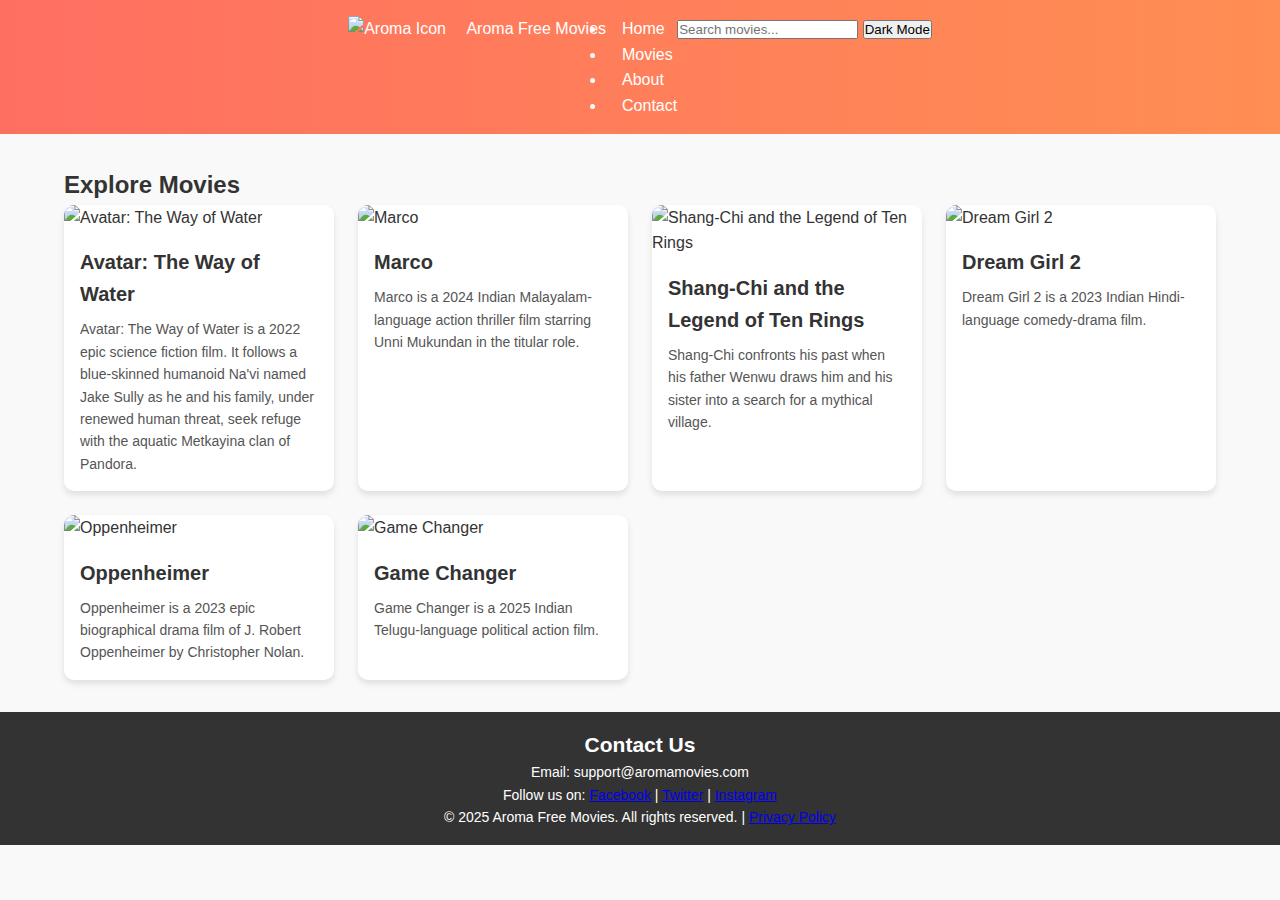
==== index.html @ 0d891cda "Update index.html" ====
<!DOCTYPE html>
<html lang="en">

<head>
  <meta charset="UTF-8">
  <meta name="viewport" content="width=device-width, initial-scale=1.0">
  <meta name="description" content="Aroma Free Movies - Stream and enjoy your favorite movies for free.">
  <meta name="keywords" content="movies, free movies, streaming, online movies">
  <meta name="author" content="Aroma Movies">
  <title>Aroma Free Movies</title>
  <link href="https://fonts.googleapis.com/css2?family=Roboto:wght@400;500;700&display=swap" rel="stylesheet">
  <link rel="stylesheet" href="styles.css">
  <link rel="icon" href="https://raw.githubusercontent.com/bmentoy/Aroma-Free-Movies/refs/heads/main/Aroma-icon.webp" type="image/webp">
</head>

<body>
  <header>
    <nav class="navbar">
      <div class="logo-container">
        <img src="https://raw.githubusercontent.com/bmentoy/Aroma-Free-Movies/refs/heads/main/Aroma-icon.webp" alt="Aroma Icon" class="site-icon">
        <a href="bmentoy.github.io/Aroma-Free-Movies" class="logo" onclick="refreshPage()">Aroma Free Movies</a>
      </div>
      <ul class="menu">
        <li><a href="#home" class="nav-link">Home</a></li>
        <li><a href="#movies" class="nav-link">Movies</a></li>
        <li><a href="#about" class="nav-link">About</a></li>
        <li><a href="#contact" class="nav-link">Contact</a></li>
      </ul>
      <div class="right-actions">
        <input type="text" id="search" placeholder="Search movies..." oninput="searchMovie()">
        <button id="dark-mode-toggle" onclick="toggleDarkMode()">Dark Mode</button>
      </div>
    </nav>
  </header>

  <main>
    <section id="movies" class="movies-section">
      <h2>Explore Movies</h2>
      <div id="movie-list" class="movie-list"></div>
    </section>
  </main>

  <footer>
    <section id="contact" class="contact-section">
        <h2>Contact Us</h2>
        <p>Email: support@aromamovies.com</p>
        <p>Follow us on:
          <a href="#">Facebook</a> |
          <a href="#">Twitter</a> |
          <a href="#">Instagram</a>
        </p>
      </section>
    <p>&copy; 2025 Aroma Free Movies. All rights reserved. | <a href="#">Privacy Policy</a></p>
  </footer>

  <script src="script.js"></script>
</body>

</html>
---- styles.css ----
/* General Reset */
* {
  margin: 0;
  padding: 0;
  box-sizing: border-box;
}

html {
  font-size: 16px;
}

body {
  font-family: Arial, sans-serif;
  line-height: 1.6;
  color: #333;
  background-color: #f9f9f9;
  overflow-x: hidden;
}

header {
  background: linear-gradient(90deg, #ff6f61, #ff8e53);
  padding: 1rem 5%;
  color: white;
  display: flex;
  flex-direction: column;
  align-items: center;
  gap: 1rem;
}

.header-container {
  display: flex;
  justify-content: space-between;
  align-items: center;
  width: 100%;
  max-width: 1200px;
}

.menu-toggle {
  font-size: 1.5rem;
  background: none;
  border: none;
  color: white;
  cursor: pointer;
}

nav {
  display: none;
}

nav a {
  text-decoration: none;
  color: white;
  margin-left: 1rem;
}

.search-container {
  width: 100%;
  max-width: 600px;
}

.search-container input {
  width: 100%;
  padding: 0.75rem;
  font-size: 1rem;
  border: none;
  border-radius: 5px;
}

.movies-section {
  padding: 2rem 5%;
}

.movie-list {
  display: grid;
  grid-template-columns: repeat(auto-fit, minmax(15rem, 1fr));
  gap: 1.5rem;
}

.movie-card {
  background: white;
  border-radius: 10px;
  box-shadow: 0 4px 6px rgba(0, 0, 0, 0.1);
  overflow: hidden;
  transition: transform 0.3s ease, box-shadow 0.3s ease;
  cursor: pointer;
}

.movie-card img {
  width: 100%;
  display: block;
}

.movie-details {
  padding: 1rem;
}

.movie-details h3 {
  margin-bottom: 0.5rem;
  font-size: 1.25rem;
}

.movie-details p {
  font-size: 0.875rem;
  color: #555;
}

.movie-card:hover {
  transform: scale(1.05);
  box-shadow: 0 8px 12px rgba(0, 0, 0, 0.2);
}

.about-section {
  padding: 2rem 5%;
  background: #ff6f61;
  color: white;
  text-align: center;
}

footer {
  text-align: center;
  padding: 1rem 0;
  background: #333;
  color: white;
  font-size: 0.875rem;
}

@media (min-width: 768px) {
  nav {
    display: flex;
  }

  .menu-toggle {
    display: none;
  }
}
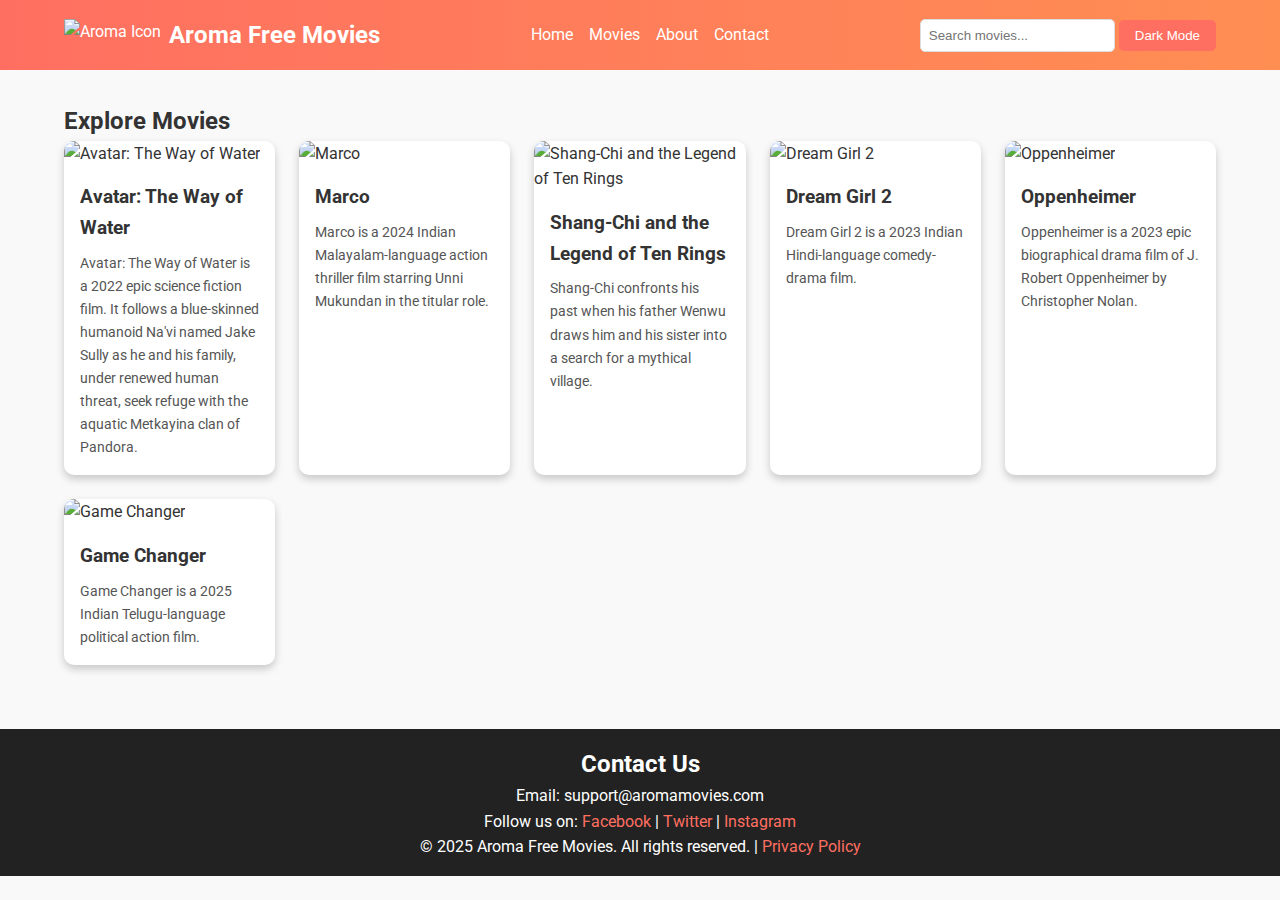
==== commit 91e95c00: "Update index.html" ====
--- a/index.html
+++ b/index.html
@@ -18,7 +18,7 @@
     <nav class="navbar">
       <div class="logo-container">
         <img src="https://raw.githubusercontent.com/bmentoy/Aroma-Free-Movies/refs/heads/main/Aroma-icon.webp" alt="Aroma Icon" class="site-icon">
-        <a href="bmentoy.github.io/Aroma-Free-Movies" class="logo" onclick="refreshPage()">Aroma Free Movies</a>
+        <a href="#home" class="logo" onclick="refreshPage()">Aroma Free Movies</a>
       </div>
       <ul class="menu">
         <li><a href="#home" class="nav-link">Home</a></li>
--- a/styles.css
+++ b/styles.css
@@ -1,135 +1,143 @@
 /* General Reset */
 * {
-  margin: 0;
-  padding: 0;
-  box-sizing: border-box;
-}
-
-html {
-  font-size: 16px;
-}
-
-body {
-  font-family: Arial, sans-serif;
-  line-height: 1.6;
-  color: #333;
-  background-color: #f9f9f9;
-  overflow-x: hidden;
-}
-
-header {
-  background: linear-gradient(90deg, #ff6f61, #ff8e53);
-  padding: 1rem 5%;
-  color: white;
-  display: flex;
-  flex-direction: column;
-  align-items: center;
-  gap: 1rem;
-}
-
-.header-container {
-  display: flex;
-  justify-content: space-between;
-  align-items: center;
-  width: 100%;
-  max-width: 1200px;
-}
-
-.menu-toggle {
-  font-size: 1.5rem;
-  background: none;
-  border: none;
-  color: white;
-  cursor: pointer;
-}
-
-nav {
-  display: none;
-}
-
-nav a {
-  text-decoration: none;
-  color: white;
-  margin-left: 1rem;
-}
-
-.search-container {
-  width: 100%;
-  max-width: 600px;
-}
-
-.search-container input {
-  width: 100%;
-  padding: 0.75rem;
-  font-size: 1rem;
-  border: none;
-  border-radius: 5px;
-}
-
-.movies-section {
-  padding: 2rem 5%;
-}
-
-.movie-list {
-  display: grid;
-  grid-template-columns: repeat(auto-fit, minmax(15rem, 1fr));
-  gap: 1.5rem;
-}
-
-.movie-card {
-  background: white;
-  border-radius: 10px;
-  box-shadow: 0 4px 6px rgba(0, 0, 0, 0.1);
-  overflow: hidden;
-  transition: transform 0.3s ease, box-shadow 0.3s ease;
-  cursor: pointer;
-}
-
-.movie-card img {
-  width: 100%;
-  display: block;
-}
-
-.movie-details {
-  padding: 1rem;
-}
-
-.movie-details h3 {
-  margin-bottom: 0.5rem;
-  font-size: 1.25rem;
-}
-
-.movie-details p {
-  font-size: 0.875rem;
-  color: #555;
-}
-
-.movie-card:hover {
-  transform: scale(1.05);
-  box-shadow: 0 8px 12px rgba(0, 0, 0, 0.2);
-}
-
-.about-section {
-  padding: 2rem 5%;
-  background: #ff6f61;
-  color: white;
-  text-align: center;
-}
-
-footer {
-  text-align: center;
-  padding: 1rem 0;
-  background: #333;
-  color: white;
-  font-size: 0.875rem;
-}
-
-@media (min-width: 768px) {
-  nav {
+    margin: 0;
+    padding: 0;
+    box-sizing: border-box;
+  }
+  
+  body {
+    font-family: 'Roboto', sans-serif;
+    line-height: 1.6;
+    background-color: #f9f9f9;
+    color: #333;
+    transition: background-color 0.3s, color 0.3s;
+  }
+  
+  body.dark {
+    background-color: #121212;
+    color: #e0e0e0;
+  }
+  
+  /* Header */
+  header {
+    background: linear-gradient(90deg, #ff6f61, #ff8e53);
+    color: white;
+    padding: 1rem 5%;
+  }
+  
+  .navbar {
     display: flex;
+    justify-content: space-between;
+    align-items: center;
   }
-
-  .menu-toggle {
-    display: none;
+  
+  .logo-container {
+    display: flex;
+    align-items: center;
   }
-}
+  
+  .site-icon {
+    height: 2rem;
+    margin-right: 0.5rem;
+  }
+  
+  .logo {
+    font-size: 1.5rem;
+    font-weight: bold;
+    text-decoration: none;
+    color: white;
+  }
+  
+  .menu {
+    display: flex;
+    list-style: none;
+    gap: 1rem;
+  }
+  
+  .menu a {
+    text-decoration: none;
+    color: white;
+  }
+  
+  #search {
+    padding: 0.5rem;
+    border: 1px solid #ddd;
+    border-radius: 5px;
+  }
+  
+  #dark-mode-toggle {
+    padding: 0.5rem 1rem;
+    background: #ff6f61;
+    border: none;
+    color: white;
+    border-radius: 5px;
+    cursor: pointer;
+  }
+  
+  /* Movies Section */
+  .movies-section {
+    padding: 2rem 5%;
+  }
+  
+  .movie-list {
+    display: grid;
+    grid-template-columns: repeat(auto-fit, minmax(200px, 1fr));
+    gap: 1.5rem;
+  }
+  
+  .movie-card {
+    background: white;
+    border-radius: 10px;
+    overflow: hidden;
+    transition: transform 0.3s, box-shadow 0.3s;
+    box-shadow: 0 4px 8px rgba(0, 0, 0, 0.2);
+    cursor: pointer;
+  }
+  
+  .movie-card img {
+    width: 100%;
+    height: 300px;
+    object-fit: cover;
+  }
+  
+  .movie-card .movie-details {
+    padding: 1rem;
+  }
+  
+  .movie-card h3 {
+    font-size: 1.2rem;
+    margin-bottom: 0.5rem;
+  }
+  
+  .movie-card p {
+    font-size: 0.9rem;
+    color: #555;
+  }
+  
+  .movie-card:hover {
+    transform: scale(1.05);
+    box-shadow: 0 6px 12px rgba(0, 0, 0, 0.3);
+  }
+  
+  body.dark .movie-card {
+    background: #333;
+  }
+  
+  body.dark .movie-card p {
+    color: #ccc;
+  }
+  
+  /* Footer */
+  footer {
+    background: #222;
+    color: white;
+    text-align: center;
+    padding: 1rem 0;
+    margin-top: 2rem;
+  }
+  
+  footer a {
+    color: #ff6f61;
+    text-decoration: none;
+  }
+  
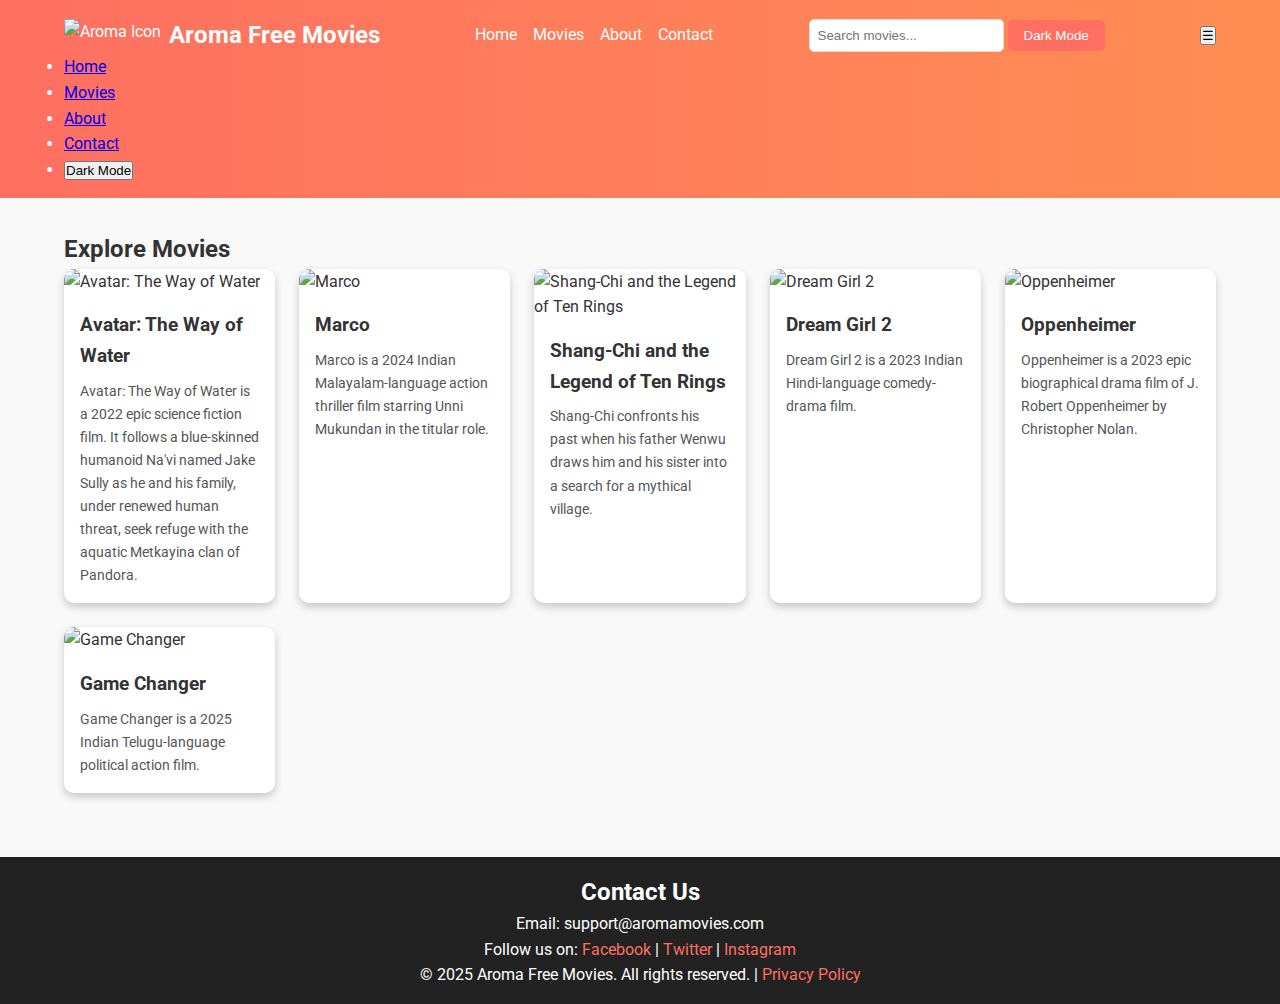
==== commit 7e3f443d: "Update index.html" ====
--- a/index.html
+++ b/index.html
@@ -18,7 +18,7 @@
     <nav class="navbar">
       <div class="logo-container">
         <img src="https://raw.githubusercontent.com/bmentoy/Aroma-Free-Movies/refs/heads/main/Aroma-icon.webp" alt="Aroma Icon" class="site-icon">
-        <a href="#home" class="logo" onclick="refreshPage()">Aroma Free Movies</a>
+        <a href="#" class="logo">Aroma Free Movies</a>
       </div>
       <ul class="menu">
         <li><a href="#home" class="nav-link">Home</a></li>
@@ -28,9 +28,19 @@
       </ul>
       <div class="right-actions">
         <input type="text" id="search" placeholder="Search movies..." oninput="searchMovie()">
-        <button id="dark-mode-toggle" onclick="toggleDarkMode()">Dark Mode</button>
+        <button id="dark-mode-toggle">Dark Mode</button>
       </div>
+      <button id="menu-toggle" class="menu-toggle">&#9776;</button>
     </nav>
+    <div id="mobile-menu" class="mobile-menu">
+      <ul class="mobile-menu-items">
+        <li><a href="#home">Home</a></li>
+        <li><a href="#movies">Movies</a></li>
+        <li><a href="#about">About</a></li>
+        <li><a href="#contact">Contact</a></li>
+        <li><button id="dark-mode-toggle-mobile">Dark Mode</button></li>
+      </ul>
+    </div>
   </header>
 
   <main>
@@ -42,14 +52,14 @@
 
   <footer>
     <section id="contact" class="contact-section">
-        <h2>Contact Us</h2>
-        <p>Email: support@aromamovies.com</p>
-        <p>Follow us on:
-          <a href="#">Facebook</a> |
-          <a href="#">Twitter</a> |
-          <a href="#">Instagram</a>
-        </p>
-      </section>
+      <h2>Contact Us</h2>
+      <p>Email: support@aromamovies.com</p>
+      <p>Follow us on:
+        <a href="#">Facebook</a> |
+        <a href="#">Twitter</a> |
+        <a href="#">Instagram</a>
+      </p>
+    </section>
     <p>&copy; 2025 Aroma Free Movies. All rights reserved. | <a href="#">Privacy Policy</a></p>
   </footer>
 
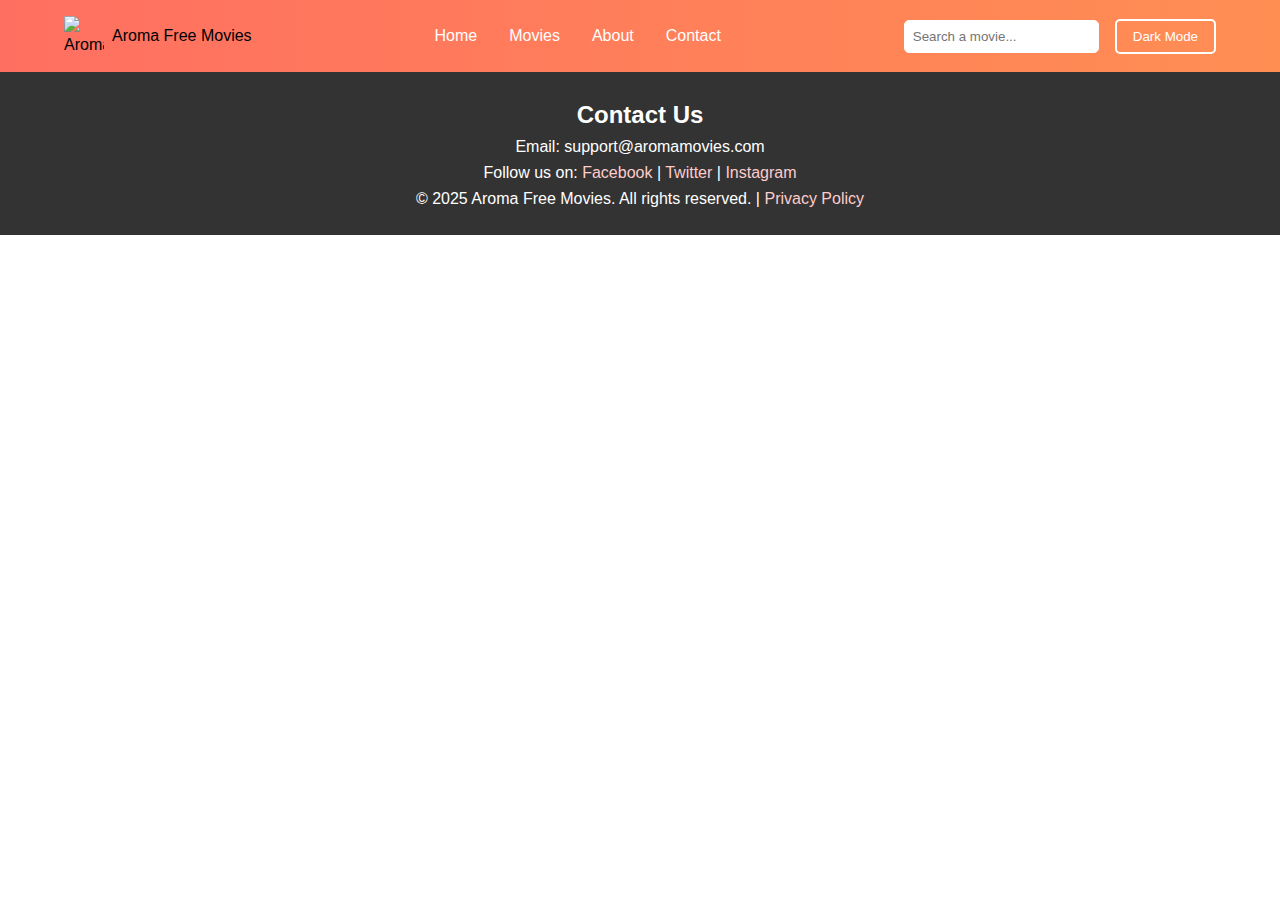
==== commit 37f5cf16: "Update index.html" ====
--- a/index.html
+++ b/index.html
@@ -1,6 +1,5 @@
 <!DOCTYPE html>
 <html lang="en">
-
 <head>
   <meta charset="UTF-8">
   <meta name="viewport" content="width=device-width, initial-scale=1.0">
@@ -8,62 +7,47 @@
   <meta name="keywords" content="movies, free movies, streaming, online movies">
   <meta name="author" content="Aroma Movies">
   <title>Aroma Free Movies</title>
-  <link href="https://fonts.googleapis.com/css2?family=Roboto:wght@400;500;700&display=swap" rel="stylesheet">
   <link rel="stylesheet" href="styles.css">
-  <link rel="icon" href="https://raw.githubusercontent.com/bmentoy/Aroma-Free-Movies/refs/heads/main/Aroma-icon.webp" type="image/webp">
 </head>
-
 <body>
-  <header>
-    <nav class="navbar">
-      <div class="logo-container">
-        <img src="https://raw.githubusercontent.com/bmentoy/Aroma-Free-Movies/refs/heads/main/Aroma-icon.webp" alt="Aroma Icon" class="site-icon">
-        <a href="#" class="logo">Aroma Free Movies</a>
-      </div>
-      <ul class="menu">
-        <li><a href="#home" class="nav-link">Home</a></li>
-        <li><a href="#movies" class="nav-link">Movies</a></li>
-        <li><a href="#about" class="nav-link">About</a></li>
-        <li><a href="#contact" class="nav-link">Contact</a></li>
-      </ul>
-      <div class="right-actions">
-        <input type="text" id="search" placeholder="Search movies..." oninput="searchMovie()">
-        <button id="dark-mode-toggle">Dark Mode</button>
-      </div>
-      <button id="menu-toggle" class="menu-toggle">&#9776;</button>
-    </nav>
-    <div id="mobile-menu" class="mobile-menu">
-      <ul class="mobile-menu-items">
-        <li><a href="#home">Home</a></li>
-        <li><a href="#movies">Movies</a></li>
-        <li><a href="#about">About</a></li>
-        <li><a href="#contact">Contact</a></li>
-        <li><button id="dark-mode-toggle-mobile">Dark Mode</button></li>
-      </ul>
-    </div>
-  </header>
-
+    <header>
+        <nav class="navbar">
+          <div class="logo-container">
+            <img src="https://raw.githubusercontent.com/bmentoy/Aroma-Free-Movies/refs/heads/main/Aroma-icon.webp" alt="Aroma Icon" class="site-icon">
+            <span class="logo">Aroma Free Movies</span>
+          </div>
+          <ul class="menu">
+            <li><a href="https://bmentoy.github.io/Aroma-Free-Movies/">Home</a></li>
+            <li><a href="#movies">Movies</a></li>
+            <li><a href="#about">About</a></li>
+            <li><a href="#contact">Contact</a></li>
+          </ul>
+          <div class="right-actions">
+            <input type="text" id="search" placeholder="Search a movie...">
+            <button id="dark-mode-toggle">Dark Mode</button>
+          </div>
+          <button id="menu-toggle" aria-label="Toggle menu">☰</button>
+        </nav>
+      </header>
+      
   <main>
-    <section id="movies" class="movies-section">
-      <h2>Explore Movies</h2>
-      <div id="movie-list" class="movie-list"></div>
+    <section id="movies">
+      <div id="movie-list"></div>
     </section>
   </main>
-
   <footer>
-    <section id="contact" class="contact-section">
+    <section id="contact">
       <h2>Contact Us</h2>
       <p>Email: support@aromamovies.com</p>
-      <p>Follow us on:
-        <a href="#">Facebook</a> |
-        <a href="#">Twitter</a> |
+      <p>
+        Follow us on: 
+        <a href="#">Facebook</a> | 
+        <a href="#">Twitter</a> | 
         <a href="#">Instagram</a>
       </p>
     </section>
     <p>&copy; 2025 Aroma Free Movies. All rights reserved. | <a href="#">Privacy Policy</a></p>
   </footer>
-
   <script src="script.js"></script>
 </body>
-
 </html>
--- a/styles.css
+++ b/styles.css
@@ -5,12 +5,17 @@
     box-sizing: border-box;
   }
   
+  /* Smooth Transition */
   body {
     font-family: 'Roboto', sans-serif;
     line-height: 1.6;
+    transition: background-color 0.5s ease, color 0.5s ease;
+  }
+  
+  /* Light & Dark Themes */
+  body.light {
     background-color: #f9f9f9;
     color: #333;
-    transition: background-color 0.3s, color 0.3s;
   }
   
   body.dark {
@@ -18,65 +23,128 @@
     color: #e0e0e0;
   }
   
-  /* Header */
-  header {
-    background: linear-gradient(90deg, #ff6f61, #ff8e53);
-    color: white;
-    padding: 1rem 5%;
-  }
-  
+  /* Navbar */
   .navbar {
     display: flex;
     justify-content: space-between;
     align-items: center;
-  }
-  
-  .logo-container {
+    padding: 1rem 5%;
+    background: linear-gradient(90deg, #ff6f61, #ff8e53);
+    position: sticky;
+    top: 0;
+    z-index: 1000;
+  }
+  
+  .navbar .logo-container {
     display: flex;
     align-items: center;
   }
   
-  .site-icon {
-    height: 2rem;
+  .logo-container .site-icon {
+    width: 40px;
+    height: 40px;
     margin-right: 0.5rem;
   }
   
-  .logo {
-    font-size: 1.5rem;
-    font-weight: bold;
-    text-decoration: none;
-    color: white;
-  }
-  
   .menu {
     display: flex;
     list-style: none;
-    gap: 1rem;
+    gap: 2rem;
   }
   
   .menu a {
     text-decoration: none;
     color: white;
+    font-size: 1rem;
+    font-weight: 500;
+    position: relative;
+    transition: color 0.3s ease;
+  }
+  
+  .menu a:hover {
+    color: #ffcccb;
+  }
+  
+  .right-actions {
+    display: flex;
+    gap: 1rem;
+    align-items: center;
   }
   
   #search {
     padding: 0.5rem;
-    border: 1px solid #ddd;
+    border: 1px solid white;
     border-radius: 5px;
+    outline: none;
   }
   
   #dark-mode-toggle {
+    background: transparent;
+    border: 2px solid white;
+    color: white;
     padding: 0.5rem 1rem;
-    background: #ff6f61;
+    cursor: pointer;
+    border-radius: 5px;
+    transition: background 0.3s ease, color 0.3s ease;
+  }
+  
+  #dark-mode-toggle:hover {
+    background: white;
+    color: #ff6f61;
+  }
+  
+  /* Mobile Menu */
+  #menu-toggle {
+    display: none;
+    background: transparent;
     border: none;
-    color: white;
-    border-radius: 5px;
+    font-size: 2rem;
+    color: white;
     cursor: pointer;
+  }
+  
+  #mobile-menu {
+    display: none;
+    flex-direction: column;
+    background: #222;
+    padding: 1rem;
+    position: absolute;
+    top: 100%;
+    right: 0;
+    width: 250px;
+    border-radius: 0 0 10px 10px;
+  }
+  
+  .mobile-menu-items {
+    list-style: none;
+  }
+  
+  .mobile-menu-items a,
+  #dark-mode-toggle-mobile {
+    display: block;
+    padding: 0.5rem;
+    color: white;
+    text-decoration: none;
+    font-weight: 500;
+    border-bottom: 1px solid #444;
+    transition: color 0.3s ease;
+  }
+  
+  .mobile-menu-items a:hover,
+  #dark-mode-toggle-mobile:hover {
+    color: #ffcccb;
   }
   
   /* Movies Section */
   .movies-section {
     padding: 2rem 5%;
+    background-color: #f0f0f0;
+    text-align: center;
+  }
+  
+  .movies-section h2 {
+    font-size: 2rem;
+    margin-bottom: 1.5rem;
   }
   
   .movie-list {
@@ -89,55 +157,62 @@
     background: white;
     border-radius: 10px;
     overflow: hidden;
-    transition: transform 0.3s, box-shadow 0.3s;
-    box-shadow: 0 4px 8px rgba(0, 0, 0, 0.2);
-    cursor: pointer;
+    box-shadow: 0 4px 6px rgba(0, 0, 0, 0.1);
+    transition: transform 0.3s ease, box-shadow 0.3s ease;
+  }
+  
+  .movie-card:hover {
+    transform: translateY(-5px);
+    box-shadow: 0 8px 12px rgba(0, 0, 0, 0.2);
   }
   
   .movie-card img {
     width: 100%;
-    height: 300px;
+    height: 250px;
     object-fit: cover;
   }
   
-  .movie-card .movie-details {
+  .movie-card .details {
     padding: 1rem;
-  }
-  
-  .movie-card h3 {
-    font-size: 1.2rem;
+    text-align: left;
+  }
+  
+  .movie-card .details h3 {
+    font-size: 1.25rem;
     margin-bottom: 0.5rem;
   }
   
-  .movie-card p {
+  .movie-card .details p {
     font-size: 0.9rem;
     color: #555;
   }
   
-  .movie-card:hover {
-    transform: scale(1.05);
-    box-shadow: 0 6px 12px rgba(0, 0, 0, 0.3);
-  }
-  
-  body.dark .movie-card {
-    background: #333;
-  }
-  
-  body.dark .movie-card p {
-    color: #ccc;
-  }
-  
   /* Footer */
   footer {
-    background: #222;
-    color: white;
+    background: #333;
+    color: white;
+    padding: 1.5rem 5%;
     text-align: center;
-    padding: 1rem 0;
-    margin-top: 2rem;
   }
   
   footer a {
-    color: #ff6f61;
+    color: #ffcccb;
     text-decoration: none;
-  }
-  
+    transition: color 0.3s ease;
+  }
+  
+  footer a:hover {
+    color: white;
+  }
+  
+  /* Media Queries */
+  @media (max-width: 768px) {
+    .menu {
+      display: none;
+    }
+  
+    #menu-toggle {
+      display: block;
+    }
+  }
+  
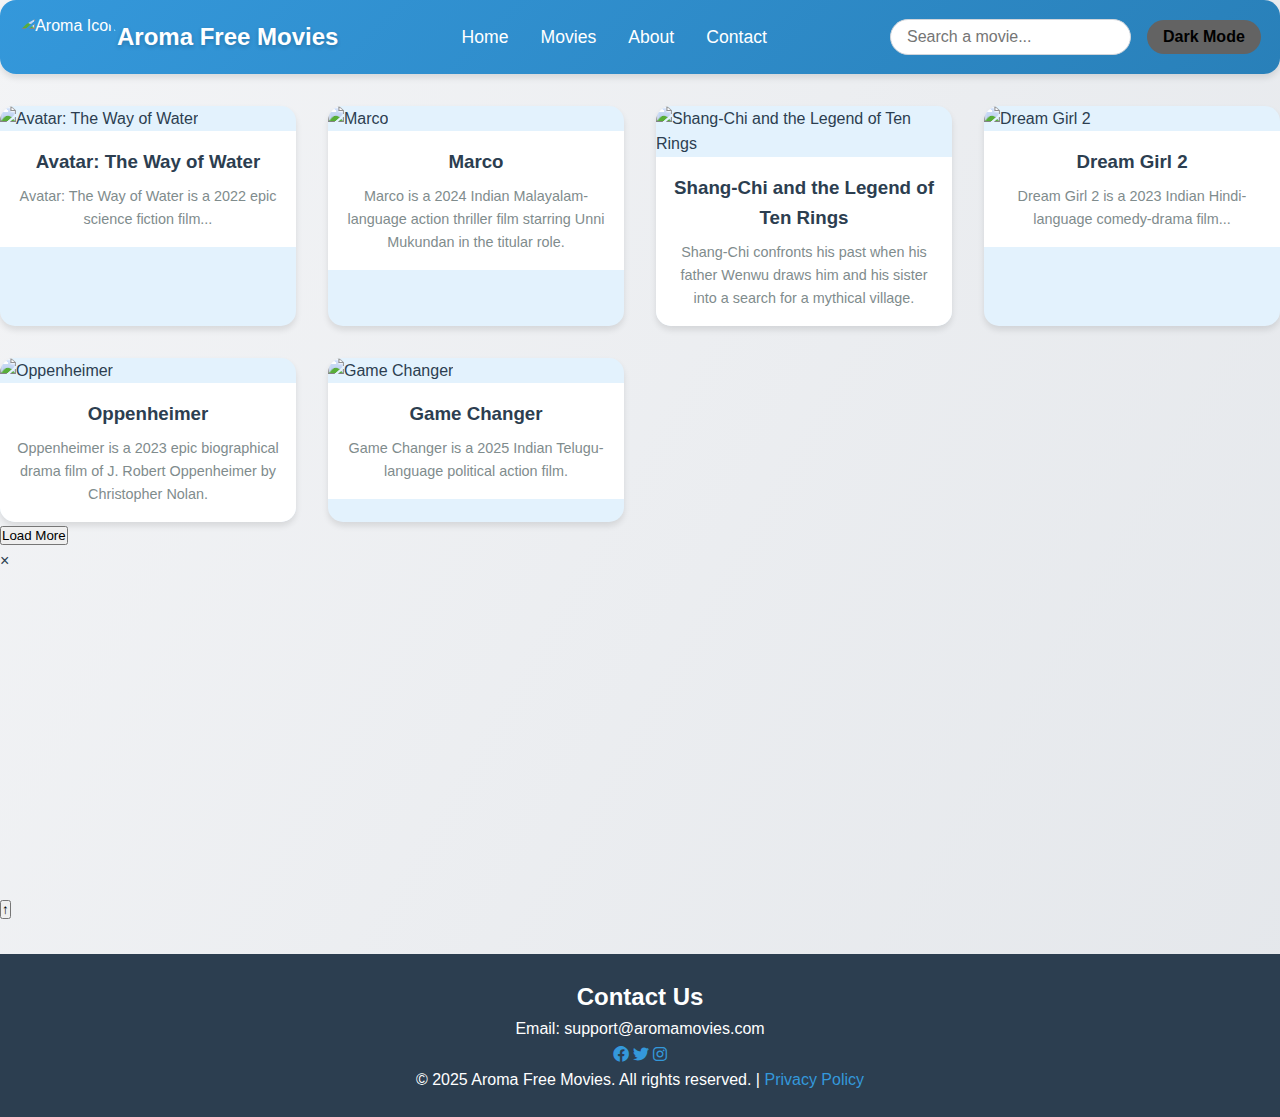
==== commit ce2bae1a: "Update index.html" ====
--- a/index.html
+++ b/index.html
@@ -8,46 +8,69 @@
   <meta name="author" content="Aroma Movies">
   <title>Aroma Free Movies</title>
   <link rel="stylesheet" href="styles.css">
+  <link rel="icon" type="image/x-icon" href="favicon.ico">
+  <link rel="stylesheet" href="https://cdnjs.cloudflare.com/ajax/libs/font-awesome/6.0.0/css/all.min.css">
 </head>
 <body>
-    <header>
-        <nav class="navbar">
-          <div class="logo-container">
-            <img src="https://raw.githubusercontent.com/bmentoy/Aroma-Free-Movies/refs/heads/main/Aroma-icon.webp" alt="Aroma Icon" class="site-icon">
-            <span class="logo">Aroma Free Movies</span>
-          </div>
-          <ul class="menu">
-            <li><a href="https://bmentoy.github.io/Aroma-Free-Movies/">Home</a></li>
-            <li><a href="#movies">Movies</a></li>
-            <li><a href="#about">About</a></li>
-            <li><a href="#contact">Contact</a></li>
-          </ul>
-          <div class="right-actions">
-            <input type="text" id="search" placeholder="Search a movie...">
-            <button id="dark-mode-toggle">Dark Mode</button>
-          </div>
-          <button id="menu-toggle" aria-label="Toggle menu">☰</button>
-        </nav>
-      </header>
-      
+  <header>
+    <nav class="navbar">
+      <div class="logo-container">
+        <img src="https://raw.githubusercontent.com/bmentoy/Aroma-Free-Movies/refs/heads/main/Aroma-icon.webp" alt="Aroma Icon" class="site-icon">
+        <span class="logo">Aroma Free Movies</span>
+      </div>
+      <ul class="menu">
+        <li><a href="index.html">Home</a></li>
+        <li><a href="#movies">Movies</a></li>
+        <li><a href="about.html">About</a></li>
+        <li><a href="contact.html">Contact</a></li>
+      </ul>
+      <div class="right-actions">
+        <input type="text" id="search" placeholder="Search a movie..." aria-label="Search for movies">
+        <button id="dark-mode-toggle">Dark Mode</button>
+      </div>
+      <button id="menu-toggle" aria-label="Toggle menu" aria-expanded="false">☰</button>
+    </nav>
+  </header>
+
   <main>
     <section id="movies">
       <div id="movie-list"></div>
+      <button id="load-more">Load More</button>
     </section>
   </main>
+
+  <!-- Movie Details Modal -->
+  <div id="movie-modal" class="modal">
+    <div class="modal-content">
+      <span class="close-modal">&times;</span>
+      <h2 id="modal-title"></h2>
+      <iframe id="modal-trailer" width="560" height="315" frameborder="0" allowfullscreen></iframe>
+      <p id="modal-description"></p>
+    </div>
+  </div>
+
+  <!-- Loading Spinner -->
+  <div id="loading-spinner" class="loading-spinner">
+    <div class="spinner"></div>
+  </div>
+
+  <!-- Back to Top Button -->
+  <button id="back-to-top" title="Go to top">↑</button>
+
+  <!-- Footer -->
   <footer>
     <section id="contact">
       <h2>Contact Us</h2>
       <p>Email: support@aromamovies.com</p>
-      <p>
-        Follow us on: 
-        <a href="#">Facebook</a> | 
-        <a href="#">Twitter</a> | 
-        <a href="#">Instagram</a>
-      </p>
+      <div class="social-links">
+        <a href="#" aria-label="Facebook"><i class="fab fa-facebook"></i></a>
+        <a href="#" aria-label="Twitter"><i class="fab fa-twitter"></i></a>
+        <a href="#" aria-label="Instagram"><i class="fab fa-instagram"></i></a>
+      </div>
     </section>
     <p>&copy; 2025 Aroma Free Movies. All rights reserved. | <a href="#">Privacy Policy</a></p>
   </footer>
-  <script src="script.js"></script>
+
+  <script type="module" src="script.js"></script>
 </body>
 </html>
--- a/styles.css
+++ b/styles.css
@@ -3,216 +3,262 @@
     margin: 0;
     padding: 0;
     box-sizing: border-box;
-  }
-  
-  /* Smooth Transition */
-  body {
+}
+
+body {
     font-family: 'Roboto', sans-serif;
+    background: linear-gradient(120deg, #f3f4f6, #e4e7eb);
+    color: #2c3e50;
     line-height: 1.6;
-    transition: background-color 0.5s ease, color 0.5s ease;
-  }
-  
-  /* Light & Dark Themes */
-  body.light {
-    background-color: #f9f9f9;
-    color: #333;
-  }
-  
-  body.dark {
-    background-color: #121212;
-    color: #e0e0e0;
-  }
-  
-  /* Navbar */
-  .navbar {
-    display: flex;
-    justify-content: space-between;
-    align-items: center;
-    padding: 1rem 5%;
-    background: linear-gradient(90deg, #ff6f61, #ff8e53);
-    position: sticky;
+    transition: background 1s ease, color 1s ease;
+}
+
+body.dark {
+    background: linear-gradient(120deg, #121212, #1a1a1a);
+    color: #646464;
+}
+
+header {
+    background: linear-gradient(135deg, #3498db, #2980b9);
+    color: #fff;
+    padding: 0.8rem 1.5%;
+    display: flex;
+    align-items: center;
+    box-shadow: 0 4px 6px rgba(0, 0, 0, 0.1);
+    
     top: 0;
     z-index: 1000;
-  }
-  
-  .navbar .logo-container {
-    display: flex;
-    align-items: center;
-  }
-  
-  .logo-container .site-icon {
-    width: 40px;
-    height: 40px;
-    margin-right: 0.5rem;
+    border-radius: 1rem;
+  }
+
+  .navbar {
+    display: flex;
+    justify-content: space-between;
+    align-items: center;
+    width: 100%;
+    border-radius: 1rem;
+  }
+  
+  .logo-container {
+    display: flex;
+    align-items: center;
+  }
+  
+  .site-icon {
+    height: 3rem;
+    align-items: center;
+    border-radius: 50%;
+    transition: transform 0.3s ease, box-shadow 0.3s ease;
+  }
+  
+  .site-icon:hover {
+    transform: rotate(360deg);
+    box-shadow: 0 0 8px rgba(255, 255, 255, 0.5);
+  }
+  
+  .logo {
+    font-size: 1.5rem;
+    font-weight: 700;
+    color: white;
+    text-shadow: 0 2px 4px rgba(0, 0, 0, 0.2);
   }
   
   .menu {
     display: flex;
+    gap: 2rem;
     list-style: none;
-    gap: 2rem;
   }
   
   .menu a {
     text-decoration: none;
     color: white;
-    font-size: 1rem;
     font-weight: 500;
+    font-size: 1.1rem;
     position: relative;
     transition: color 0.3s ease;
   }
   
   .menu a:hover {
-    color: #ffcccb;
+    color: green;
+  }
+  
+  .menu a::after {
+    content: '';
+    position: absolute;
+    left: 0;
+    bottom: -4px;
+    width: 0;
+    height: 2px;
+    background-color: green;
+    transition: width 0.3s ease;
+  }
+  
+  .menu a:hover::after {
+    width: 100%;
   }
   
   .right-actions {
     display: flex;
+    align-items: center;
     gap: 1rem;
-    align-items: center;
   }
   
   #search {
-    padding: 0.5rem;
-    border: 1px solid white;
-    border-radius: 5px;
+    padding: 0.5rem 1rem;
+    border-radius: 20px;
+    border: 1px solid #d1d5db;
+    transition: border-color 0.3s ease, box-shadow 0.3s ease;
+    font-size: 1rem;
+  }
+  
+  #search:focus {
+    border-color: #f1c40f;
+    box-shadow: 0 0 8px rgba(241, 196, 15, 0.5);
     outline: none;
   }
   
   #dark-mode-toggle {
-    background: transparent;
-    border: 2px solid white;
-    color: white;
     padding: 0.5rem 1rem;
+    border-radius: 20px;
+    background: rgb(99, 99, 99);
+    color: black;
+    border: none;
+    font-size: 1rem;
+    font-weight: bold;
     cursor: pointer;
-    border-radius: 5px;
-    transition: background 0.3s ease, color 0.3s ease;
+    transition: background 0.3s ease, transform 0.2s ease;
   }
   
   #dark-mode-toggle:hover {
     background: white;
-    color: #ff6f61;
-  }
-  
-  /* Mobile Menu */
+    transform: scale(1.05);
+  }
+  
   #menu-toggle {
     display: none;
-    background: transparent;
+    font-size: 1.5rem;
+    background: none;
     border: none;
-    font-size: 2rem;
     color: white;
     cursor: pointer;
   }
   
-  #mobile-menu {
-    display: none;
-    flex-direction: column;
-    background: #222;
-    padding: 1rem;
-    position: absolute;
-    top: 100%;
-    right: 0;
-    width: 250px;
-    border-radius: 0 0 10px 10px;
-  }
-  
-  .mobile-menu-items {
-    list-style: none;
-  }
-  
-  .mobile-menu-items a,
-  #dark-mode-toggle-mobile {
-    display: block;
-    padding: 0.5rem;
-    color: white;
-    text-decoration: none;
-    font-weight: 500;
-    border-bottom: 1px solid #444;
-    transition: color 0.3s ease;
-  }
-  
-  .mobile-menu-items a:hover,
-  #dark-mode-toggle-mobile:hover {
-    color: #ffcccb;
-  }
-  
-  /* Movies Section */
-  .movies-section {
-    padding: 2rem 5%;
-    background-color: #f0f0f0;
-    text-align: center;
-  }
-  
-  .movies-section h2 {
-    font-size: 2rem;
-    margin-bottom: 1.5rem;
-  }
-  
-  .movie-list {
+  #menu-toggle:hover {
+    color: green;
+  }
+  
+  @media screen and (max-width: 768px) {
+    .menu {
+      display: none;
+      flex-direction: column;
+      background: #2980b9;
+      position: absolute;
+      top: 100%;
+      right: 0;
+      width: 100%;
+      padding: 1rem 0;
+      box-shadow: 0 4px 6px rgba(0, 0, 0, 0.1);
+    }
+  
+    .menu a {
+      text-align: center;
+      font-size: 1.2rem;
+      padding: 0.5rem 0;
+    }
+  
+    .menu.active {
+      display: flex;
+    }
+  
+    #menu-toggle {
+      display: block;
+    }
+  
+    .right-actions {
+      display: none;
+    }
+  }
+  
+
+#movie-list {
     display: grid;
-    grid-template-columns: repeat(auto-fit, minmax(200px, 1fr));
-    gap: 1.5rem;
-  }
-  
-  .movie-card {
-    background: white;
-    border-radius: 10px;
+    grid-template-columns: repeat(auto-fit, minmax(250px, 1fr));
+    gap: 2rem;
+    margin-top: 2rem;
+}
+
+.movie-card {
+    background: #e3f2fd;
+    border-radius: 15px;
     overflow: hidden;
     box-shadow: 0 4px 6px rgba(0, 0, 0, 0.1);
     transition: transform 0.3s ease, box-shadow 0.3s ease;
-  }
-  
-  .movie-card:hover {
-    transform: translateY(-5px);
-    box-shadow: 0 8px 12px rgba(0, 0, 0, 0.2);
-  }
-  
-  .movie-card img {
+}
+
+.movie-card:hover {
+    transform: scale(1.05);
+    box-shadow: 0 6px 12px rgba(0, 0, 0, 0.2);
+}
+
+.movie-card img {
     width: 100%;
-    height: 250px;
+    height: 300px;
     object-fit: cover;
-  }
-  
-  .movie-card .details {
+}
+
+.movie-card .movie-details {
     padding: 1rem;
-    text-align: left;
-  }
-  
-  .movie-card .details h3 {
-    font-size: 1.25rem;
+    text-align: center;
+    background: #fff;
+}
+
+.movie-card .movie-details h3 {
+    color: #2c3e50;
     margin-bottom: 0.5rem;
-  }
-  
-  .movie-card .details p {
+}
+
+.movie-card .movie-details p {
+    color: #7f8c8d;
     font-size: 0.9rem;
-    color: #555;
-  }
-  
-  /* Footer */
-  footer {
-    background: #333;
-    color: white;
-    padding: 1.5rem 5%;
+}
+
+/* Movie Card Dark Mode */
+body.dark .movie-card {
+    background: #1e1e1e; /* Dark background for the card */
+    box-shadow: 0 4px 6px rgba(0, 0, 0, 0.5); /* Adjust shadow for better contrast */
+}
+
+body.dark .movie-card:hover {
+    box-shadow: 0 6px 12px rgba(0, 0, 0, 0.7); /* Slightly enhanced shadow */
+}
+
+body.dark .movie-card .movie-details {
+    background: #121212; /* Darker background for details section */
+    color: #d1d1d1; /* Light text color for readability */
+}
+
+body.dark .movie-card .movie-details h3 {
+    color: #f1c40f; /* Highlighted title color */
+}
+
+body.dark .movie-card .movie-details p {
+    color: #a5a5a5; /* Softer color for description text */
+}
+
+
+footer {
+    background: #2c3e50;
+    color: white;
     text-align: center;
-  }
-  
-  footer a {
-    color: #ffcccb;
+    padding: 1.5rem 0;
+    margin-top: 2rem;
+}
+
+footer a {
+    color: #3498db;
     text-decoration: none;
-    transition: color 0.3s ease;
-  }
-  
-  footer a:hover {
-    color: white;
-  }
-  
-  /* Media Queries */
-  @media (max-width: 768px) {
-    .menu {
-      display: none;
-    }
-  
-    #menu-toggle {
-      display: block;
-    }
-  }
-  
+}
+
+footer a:hover {
+    color: #2980b9;
+}
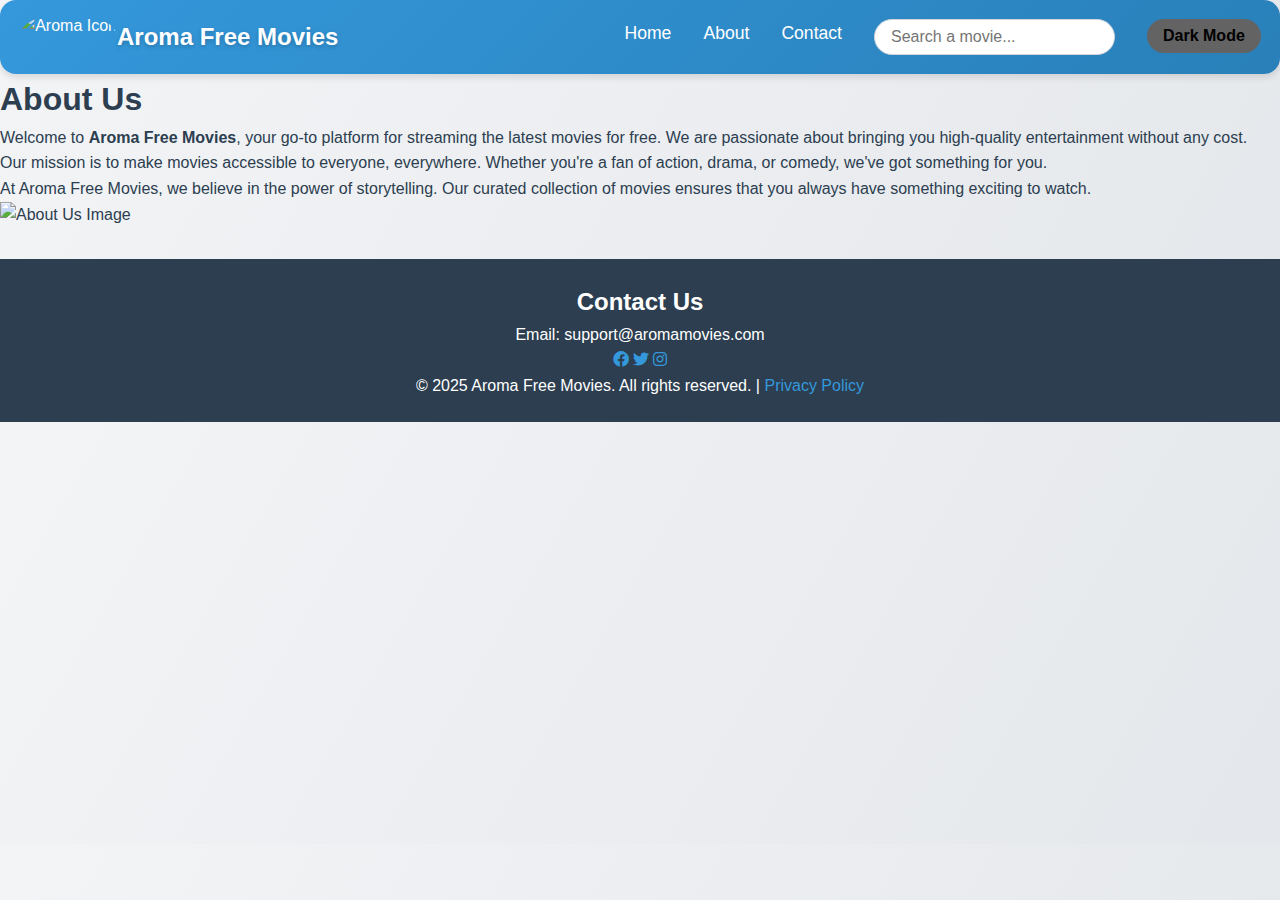
==== commit dc18f774: "Update index.html" ====
--- a/index.html
+++ b/index.html
@@ -3,10 +3,10 @@
 <head>
   <meta charset="UTF-8">
   <meta name="viewport" content="width=device-width, initial-scale=1.0">
-  <meta name="description" content="Aroma Free Movies - Stream and enjoy your favorite movies for free.">
-  <meta name="keywords" content="movies, free movies, streaming, online movies">
+  <meta name="description" content="About Aroma Free Movies">
+  <meta name="keywords" content="about, movies, streaming">
   <meta name="author" content="Aroma Movies">
-  <title>Aroma Free Movies</title>
+  <title>About - Aroma Free Movies</title>
   <link rel="stylesheet" href="styles.css">
   <link rel="icon" type="image/x-icon" href="favicon.ico">
   <link rel="stylesheet" href="https://cdnjs.cloudflare.com/ajax/libs/font-awesome/6.0.0/css/all.min.css">
@@ -18,46 +18,38 @@
         <img src="https://raw.githubusercontent.com/bmentoy/Aroma-Free-Movies/refs/heads/main/Aroma-icon.webp" alt="Aroma Icon" class="site-icon">
         <span class="logo">Aroma Free Movies</span>
       </div>
-      <ul class="menu">
+      <ul class="menu" id="menu">
         <li><a href="index.html">Home</a></li>
-        <li><a href="#movies">Movies</a></li>
         <li><a href="about.html">About</a></li>
         <li><a href="contact.html">Contact</a></li>
+        <!-- Add search bar and dark mode button inside the menu -->
+        <li class="menu-search">
+          <input type="text" id="search" placeholder="Search a movie..." aria-label="Search for movies">
+        </li>
+        <li class="menu-dark-mode">
+          <button id="dark-mode-toggle">Dark Mode</button>
+        </li>
       </ul>
-      <div class="right-actions">
-        <input type="text" id="search" placeholder="Search a movie..." aria-label="Search for movies">
-        <button id="dark-mode-toggle">Dark Mode</button>
-      </div>
       <button id="menu-toggle" aria-label="Toggle menu" aria-expanded="false">☰</button>
     </nav>
   </header>
 
   <main>
-    <section id="movies">
-      <div id="movie-list"></div>
-      <button id="load-more">Load More</button>
+    <section id="about">
+      <h1>About Us</h1>
+      <div class="about-content">
+        <div class="about-text">
+          <p>Welcome to <strong>Aroma Free Movies</strong>, your go-to platform for streaming the latest movies for free. We are passionate about bringing you high-quality entertainment without any cost.</p>
+          <p>Our mission is to make movies accessible to everyone, everywhere. Whether you're a fan of action, drama, or comedy, we've got something for you.</p>
+          <p>At Aroma Free Movies, we believe in the power of storytelling. Our curated collection of movies ensures that you always have something exciting to watch.</p>
+        </div>
+        <div class="about-image">
+          <img src="https://via.placeholder.com/400" alt="About Us Image">
+        </div>
+      </div>
     </section>
   </main>
 
-  <!-- Movie Details Modal -->
-  <div id="movie-modal" class="modal">
-    <div class="modal-content">
-      <span class="close-modal">&times;</span>
-      <h2 id="modal-title"></h2>
-      <iframe id="modal-trailer" width="560" height="315" frameborder="0" allowfullscreen></iframe>
-      <p id="modal-description"></p>
-    </div>
-  </div>
-
-  <!-- Loading Spinner -->
-  <div id="loading-spinner" class="loading-spinner">
-    <div class="spinner"></div>
-  </div>
-
-  <!-- Back to Top Button -->
-  <button id="back-to-top" title="Go to top">↑</button>
-
-  <!-- Footer -->
   <footer>
     <section id="contact">
       <h2>Contact Us</h2>
@@ -71,6 +63,17 @@
     <p>&copy; 2025 Aroma Free Movies. All rights reserved. | <a href="#">Privacy Policy</a></p>
   </footer>
 
-  <script type="module" src="script.js"></script>
+  <script>
+    // JavaScript for toggling the menu on small screens
+    document.getElementById('menu-toggle').addEventListener('click', function() {
+      const menu = document.getElementById('menu');
+      menu.classList.toggle('active');
+    });
+
+    // JavaScript for dark mode toggle
+    document.getElementById('dark-mode-toggle').addEventListener('click', function() {
+      document.body.classList.toggle('dark-mode');
+    });
+  </script>
 </body>
 </html>
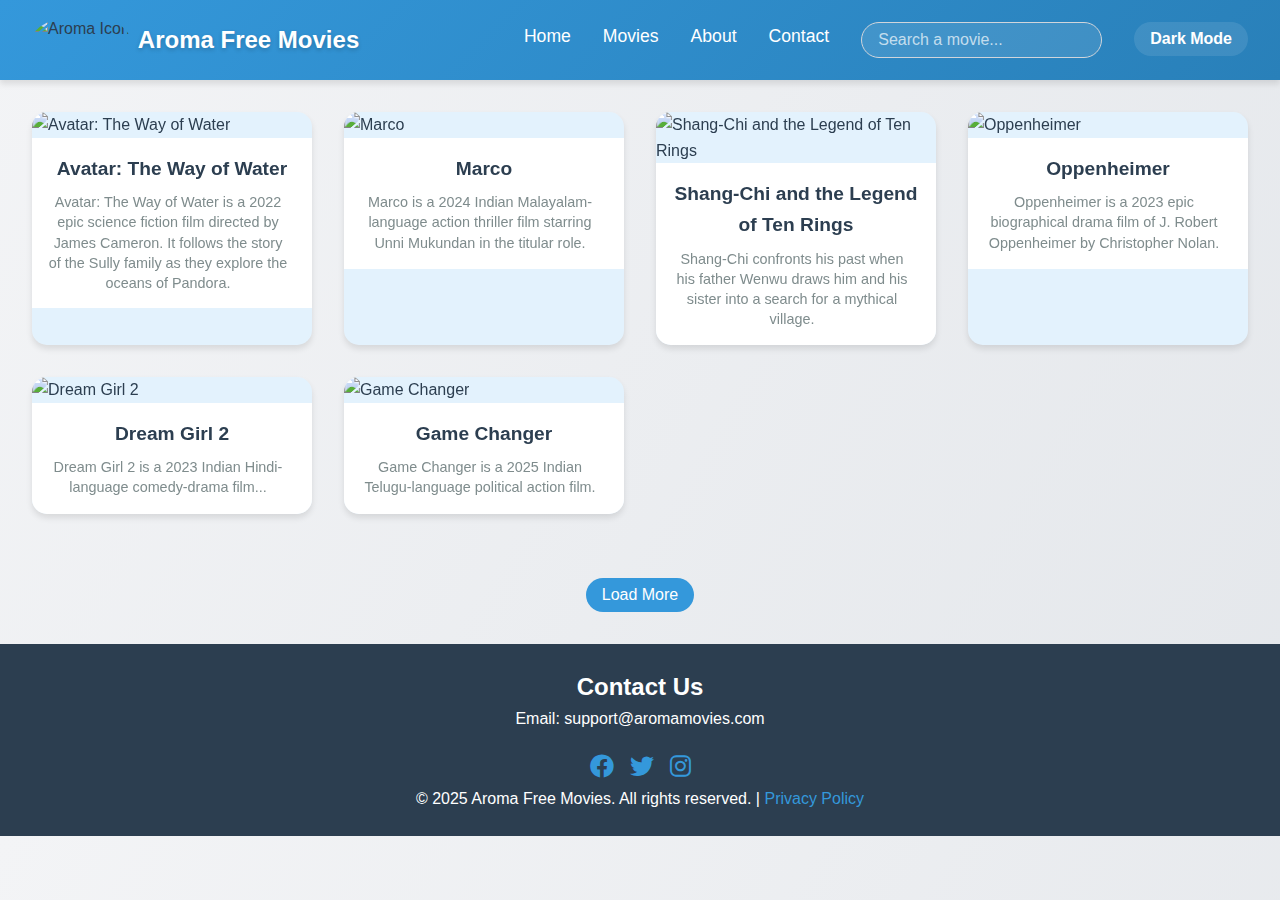
==== commit e5af15e2: "Update index.html" ====
--- a/index.html
+++ b/index.html
@@ -3,10 +3,10 @@
 <head>
   <meta charset="UTF-8">
   <meta name="viewport" content="width=device-width, initial-scale=1.0">
-  <meta name="description" content="About Aroma Free Movies">
-  <meta name="keywords" content="about, movies, streaming">
+  <meta name="description" content="Aroma Free Movies - Stream and enjoy your favorite movies for free.">
+  <meta name="keywords" content="movies, free movies, streaming, online movies">
   <meta name="author" content="Aroma Movies">
-  <title>About - Aroma Free Movies</title>
+  <title>Aroma Free Movies</title>
   <link rel="stylesheet" href="styles.css">
   <link rel="icon" type="image/x-icon" href="favicon.ico">
   <link rel="stylesheet" href="https://cdnjs.cloudflare.com/ajax/libs/font-awesome/6.0.0/css/all.min.css">
@@ -20,6 +20,7 @@
       </div>
       <ul class="menu" id="menu">
         <li><a href="index.html">Home</a></li>
+        <li><a href="#movies">Movies</a></li>
         <li><a href="about.html">About</a></li>
         <li><a href="contact.html">Contact</a></li>
         <!-- Add search bar and dark mode button inside the menu -->
@@ -35,21 +36,31 @@
   </header>
 
   <main>
-    <section id="about">
-      <h1>About Us</h1>
-      <div class="about-content">
-        <div class="about-text">
-          <p>Welcome to <strong>Aroma Free Movies</strong>, your go-to platform for streaming the latest movies for free. We are passionate about bringing you high-quality entertainment without any cost.</p>
-          <p>Our mission is to make movies accessible to everyone, everywhere. Whether you're a fan of action, drama, or comedy, we've got something for you.</p>
-          <p>At Aroma Free Movies, we believe in the power of storytelling. Our curated collection of movies ensures that you always have something exciting to watch.</p>
-        </div>
-        <div class="about-image">
-          <img src="https://via.placeholder.com/400" alt="About Us Image">
-        </div>
-      </div>
+    <section id="movies">
+      <div id="movie-list"></div>
+      <button id="load-more">Load More</button>
     </section>
   </main>
 
+  <!-- Movie Details Modal -->
+  <div id="movie-modal" class="modal">
+    <div class="modal-content">
+      <span class="close-modal">&times;</span>
+      <h2 id="modal-title"></h2>
+      <iframe id="modal-trailer" width="560" height="315" frameborder="0" allowfullscreen></iframe>
+      <p id="modal-description"></p>
+    </div>
+  </div>
+
+  <!-- Loading Spinner -->
+  <div id="loading-spinner" class="loading-spinner">
+    <div class="spinner"></div>
+  </div>
+
+  <!-- Back to Top Button -->
+  <button id="back-to-top" title="Go to top">↑</button>
+
+  <!-- Footer -->
   <footer>
     <section id="contact">
       <h2>Contact Us</h2>
@@ -63,17 +74,6 @@
     <p>&copy; 2025 Aroma Free Movies. All rights reserved. | <a href="#">Privacy Policy</a></p>
   </footer>
 
-  <script>
-    // JavaScript for toggling the menu on small screens
-    document.getElementById('menu-toggle').addEventListener('click', function() {
-      const menu = document.getElementById('menu');
-      menu.classList.toggle('active');
-    });
-
-    // JavaScript for dark mode toggle
-    document.getElementById('dark-mode-toggle').addEventListener('click', function() {
-      document.body.classList.toggle('dark-mode');
-    });
-  </script>
+  <script type="module" src="script.js"></script>
 </body>
 </html>
--- a/styles.css
+++ b/styles.css
@@ -1,264 +1,615 @@
 /* General Reset */
 * {
-    margin: 0;
-    padding: 0;
-    box-sizing: border-box;
+  margin: 0;
+  padding: 0;
+  box-sizing: border-box;
+  transition: background 0.5s ease, color 0.5s ease, border-color 0.5s ease;
 }
 
 body {
-    font-family: 'Roboto', sans-serif;
-    background: linear-gradient(120deg, #f3f4f6, #e4e7eb);
-    color: #2c3e50;
-    line-height: 1.6;
-    transition: background 1s ease, color 1s ease;
+  font-family: 'Roboto', sans-serif;
+  background: linear-gradient(120deg, #f3f4f6, #e4e7eb);
+  color: #2c3e50;
+  line-height: 1.6;
+  transition: background 0.5s ease, color 0.5s ease;
 }
 
 body.dark {
-    background: linear-gradient(120deg, #121212, #1a1a1a);
-    color: #646464;
-}
-
-header {
-    background: linear-gradient(135deg, #3498db, #2980b9);
-    color: #fff;
-    padding: 0.8rem 1.5%;
+  background: linear-gradient(120deg, #121212, #1a1a1a);
+  color: #d1d1d1;
+}
+
+/* Navigation Bar */
+.navbar {
+  display: flex;
+  justify-content: space-between;
+  align-items: center;
+  background: linear-gradient(135deg, #3498db, #2980b9);
+  padding: 1rem 2rem;
+  box-shadow: 0 4px 6px rgba(0, 0, 0, 0.1);
+  position: sticky;
+  top: 0;
+  z-index: 1000;
+}
+
+.logo-container {
+  display: flex;
+  align-items: center;
+  gap: 0.5rem;
+}
+
+.site-icon {
+  height: 3rem;
+  border-radius: 50%;
+  transition: transform 0.3s ease, box-shadow 0.3s ease;
+}
+
+.site-icon:hover {
+  transform: rotate(360deg);
+  box-shadow: 0 0 8px rgba(255, 255, 255, 0.5);
+}
+
+.logo {
+  font-size: 1.5rem;
+  font-weight: 700;
+  color: white;
+  text-shadow: 0 2px 4px rgba(0, 0, 0, 0.2);
+}
+
+.menu {
+  display: flex;
+  gap: 2rem;
+  list-style: none;
+  margin: 0;
+  padding: 0;
+}
+
+.menu a {
+  text-decoration: none;
+  color: white;
+  font-weight: 500;
+  font-size: 1.1rem;
+  position: relative;
+  transition: color 0.3s ease;
+}
+
+.menu a::after {
+  content: '';
+  position: absolute;
+  left: 0;
+  bottom: -4px;
+  width: 0;
+  height: 2px;
+  background-color: #f1c40f;
+  transition: width 0.3s ease;
+}
+
+.menu a:hover::after {
+  width: 100%;
+}
+
+.menu a:hover {
+  color: #f1c40f;
+}
+
+.right-actions {
+  display: flex;
+  align-items: center;
+  gap: 1rem;
+}
+
+#search {
+  padding: 0.5rem 1rem;
+  border-radius: 20px;
+  border: 1px solid #d1d5db;
+  background-color: rgba(255, 255, 255, 0.1);
+  color: white;
+  font-size: 1rem;
+  transition: background-color 0.3s ease, box-shadow 0.3s ease;
+}
+
+#search::placeholder {
+  color: rgba(255, 255, 255, 0.7);
+}
+
+#search:focus {
+  background-color: rgba(255, 255, 255, 0.2);
+  box-shadow: 0 0 8px rgba(241, 196, 15, 0.5);
+  outline: none;
+}
+
+#dark-mode-toggle {
+  padding: 0.5rem 1rem;
+  border-radius: 20px;
+  background-color: rgba(255, 255, 255, 0.1);
+  color: white;
+  border: none;
+  font-size: 1rem;
+  font-weight: bold;
+  cursor: pointer;
+  transition: background-color 0.3s ease, transform 0.2s ease;
+}
+
+#dark-mode-toggle:hover {
+  background-color: rgba(255, 255, 255, 0.2);
+  transform: scale(1.05);
+}
+
+#menu-toggle {
+  display: none;
+  font-size: 1.5rem;
+  background: none;
+  border: none;
+  color: white;
+  cursor: pointer;
+  transition: color 0.3s ease;
+}
+
+#menu-toggle:hover {
+  color: #f1c40f;
+}
+
+/* Responsive Design */
+@media screen and (max-width: 768px) {
+  .navbar {
+    padding: 1rem;
+  }
+
+  .menu {
+    display: none;
+    flex-direction: column;
+    background: #2980b9;
+    position: absolute;
+    top: 100%;
+    right: 0;
+    width: 100%;
+    padding: 1rem 0;
+    box-shadow: 0 4px 6px rgba(0, 0, 0, 0.1);
+  }
+
+  .menu.active {
     display: flex;
-    align-items: center;
-    box-shadow: 0 4px 6px rgba(0, 0, 0, 0.1);
-    
-    top: 0;
-    z-index: 1000;
-    border-radius: 1rem;
   }
 
-  .navbar {
-    display: flex;
-    justify-content: space-between;
-    align-items: center;
-    width: 100%;
-    border-radius: 1rem;
+  #menu-toggle {
+    display: block;
   }
-  
-  .logo-container {
-    display: flex;
-    align-items: center;
+
+  .right-actions {
+    display: none;
   }
-  
-  .site-icon {
-    height: 3rem;
-    align-items: center;
-    border-radius: 50%;
-    transition: transform 0.3s ease, box-shadow 0.3s ease;
-  }
-  
-  .site-icon:hover {
-    transform: rotate(360deg);
-    box-shadow: 0 0 8px rgba(255, 255, 255, 0.5);
-  }
-  
-  .logo {
-    font-size: 1.5rem;
-    font-weight: 700;
-    color: white;
-    text-shadow: 0 2px 4px rgba(0, 0, 0, 0.2);
-  }
-  
-  .menu {
-    display: flex;
-    gap: 2rem;
-    list-style: none;
-  }
-  
-  .menu a {
-    text-decoration: none;
-    color: white;
-    font-weight: 500;
-    font-size: 1.1rem;
-    position: relative;
-    transition: color 0.3s ease;
-  }
-  
-  .menu a:hover {
-    color: green;
-  }
-  
-  .menu a::after {
-    content: '';
-    position: absolute;
-    left: 0;
-    bottom: -4px;
-    width: 0;
-    height: 2px;
-    background-color: green;
-    transition: width 0.3s ease;
-  }
-  
-  .menu a:hover::after {
-    width: 100%;
-  }
-  
-  .right-actions {
-    display: flex;
-    align-items: center;
-    gap: 1rem;
-  }
-  
-  #search {
-    padding: 0.5rem 1rem;
-    border-radius: 20px;
-    border: 1px solid #d1d5db;
-    transition: border-color 0.3s ease, box-shadow 0.3s ease;
-    font-size: 1rem;
-  }
-  
-  #search:focus {
-    border-color: #f1c40f;
-    box-shadow: 0 0 8px rgba(241, 196, 15, 0.5);
-    outline: none;
-  }
-  
-  #dark-mode-toggle {
-    padding: 0.5rem 1rem;
-    border-radius: 20px;
-    background: rgb(99, 99, 99);
-    color: black;
-    border: none;
-    font-size: 1rem;
-    font-weight: bold;
-    cursor: pointer;
-    transition: background 0.3s ease, transform 0.2s ease;
-  }
-  
-  #dark-mode-toggle:hover {
-    background: white;
-    transform: scale(1.05);
-  }
-  
-  #menu-toggle {
-    display: none;
-    font-size: 1.5rem;
-    background: none;
-    border: none;
-    color: white;
-    cursor: pointer;
-  }
-  
-  #menu-toggle:hover {
-    color: green;
-  }
-  
-  @media screen and (max-width: 768px) {
-    .menu {
-      display: none;
-      flex-direction: column;
-      background: #2980b9;
-      position: absolute;
-      top: 100%;
-      right: 0;
-      width: 100%;
-      padding: 1rem 0;
-      box-shadow: 0 4px 6px rgba(0, 0, 0, 0.1);
-    }
-  
-    .menu a {
-      text-align: center;
-      font-size: 1.2rem;
-      padding: 0.5rem 0;
-    }
-  
-    .menu.active {
-      display: flex;
-    }
-  
-    #menu-toggle {
-      display: block;
-    }
-  
-    .right-actions {
-      display: none;
-    }
-  }
-  
-
+}
+
+/* Movie List */
 #movie-list {
-    display: grid;
-    grid-template-columns: repeat(auto-fit, minmax(250px, 1fr));
-    gap: 2rem;
-    margin-top: 2rem;
+  display: grid;
+  grid-template-columns: repeat(auto-fit, minmax(250px, 1fr));
+  gap: 2rem;
+  padding: 2rem;
 }
 
 .movie-card {
-    background: #e3f2fd;
-    border-radius: 15px;
-    overflow: hidden;
-    box-shadow: 0 4px 6px rgba(0, 0, 0, 0.1);
-    transition: transform 0.3s ease, box-shadow 0.3s ease;
+  background: #e3f2fd;
+  border-radius: 15px;
+  overflow: hidden;
+  box-shadow: 0 4px 6px rgba(0, 0, 0, 0.1);
+  transition: transform 0.3s ease, box-shadow 0.3s ease;
+  will-change: transform, box-shadow;
+  max-width: 300px;
+  margin: 0 auto;
+  animation: fadeIn 0.5s ease-in-out;
 }
 
 .movie-card:hover {
-    transform: scale(1.05);
-    box-shadow: 0 6px 12px rgba(0, 0, 0, 0.2);
+  transform: scale(1.05);
+  box-shadow: 0 6px 12px rgba(0, 0, 0, 0.2);
 }
 
 .movie-card img {
-    width: 100%;
-    height: 300px;
-    object-fit: cover;
+  width: 100%;
+  height: 300px;
+  object-fit: cover;
 }
 
 .movie-card .movie-details {
-    padding: 1rem;
-    text-align: center;
-    background: #fff;
+  padding: 1rem;
+  text-align: center;
+  background: #fff;
 }
 
 .movie-card .movie-details h3 {
-    color: #2c3e50;
-    margin-bottom: 0.5rem;
+  color: #2c3e50;
+  margin-bottom: 0.5rem;
+  font-size: 1.2rem;
 }
 
 .movie-card .movie-details p {
-    color: #7f8c8d;
-    font-size: 0.9rem;
-}
-
-/* Movie Card Dark Mode */
+  color: #7f8c8d;
+  font-size: 0.9rem;
+  line-height: 1.4;
+  max-height: 100px;
+  overflow-y: auto;
+  padding-right: 0.5rem;
+}
+
+/* Dark Mode Styles */
 body.dark .movie-card {
-    background: #1e1e1e; /* Dark background for the card */
-    box-shadow: 0 4px 6px rgba(0, 0, 0, 0.5); /* Adjust shadow for better contrast */
-}
-
-body.dark .movie-card:hover {
-    box-shadow: 0 6px 12px rgba(0, 0, 0, 0.7); /* Slightly enhanced shadow */
+  background: #1e1e1e;
 }
 
 body.dark .movie-card .movie-details {
-    background: #121212; /* Darker background for details section */
-    color: #d1d1d1; /* Light text color for readability */
+  background: #121212;
+  color: #d1d1d1;
 }
 
 body.dark .movie-card .movie-details h3 {
-    color: #f1c40f; /* Highlighted title color */
+  color: #f1c40f;
 }
 
 body.dark .movie-card .movie-details p {
-    color: #a5a5a5; /* Softer color for description text */
-}
-
-
+  color: #a5a5a5;
+}
+
+/* Footer */
 footer {
-    background: #2c3e50;
-    color: white;
-    text-align: center;
-    padding: 1.5rem 0;
-    margin-top: 2rem;
+  background: #2c3e50;
+  color: white;
+  text-align: center;
+  padding: 1.5rem 0;
+  margin-top: 2rem;
 }
 
 footer a {
-    color: #3498db;
-    text-decoration: none;
+  color: #3498db;
+  text-decoration: none;
 }
 
 footer a:hover {
-    color: #2980b9;
-}
+  color: #2980b9;
+}
+
+.social-links {
+  display: flex;
+  gap: 1rem;
+  justify-content: center;
+  margin-top: 1rem;
+}
+
+.social-links a {
+  color: #3498db;
+  font-size: 1.5rem;
+  transition: color 0.3s ease;
+}
+
+.social-links a:hover {
+  color: #2980b9;
+}
+
+/* Loading Spinner */
+.loading-spinner {
+  display: none;
+  position: fixed;
+  top: 50%;
+  left: 50%;
+  transform: translate(-50%, -50%);
+  z-index: 1000;
+}
+
+.spinner {
+  border: 4px solid rgba(0, 0, 0, 0.1);
+  border-top: 4px solid #3498db;
+  border-radius: 50%;
+  width: 40px;
+  height: 40px;
+  animation: spin 1s linear infinite;
+}
+
+@keyframes spin {
+  0% { transform: rotate(0deg); }
+  100% { transform: rotate(360deg); }
+}
+
+/* Back to Top Button */
+#back-to-top {
+  display: none;
+  position: fixed;
+  bottom: 20px;
+  right: 20px;
+  padding: 10px 15px;
+  background-color: #3498db;
+  color: white;
+  border: none;
+  border-radius: 50%;
+  cursor: pointer;
+  font-size: 1.2rem;
+  transition: background-color 0.3s ease;
+}
+
+#back-to-top:hover {
+  background-color: #2980b9;
+}
+
+/* Load More Button */
+#load-more {
+  display: block;
+  margin: 2rem auto;
+  padding: 0.5rem 1rem;
+  background-color: #3498db;
+  color: white;
+  border: none;
+  border-radius: 20px;
+  cursor: pointer;
+  font-size: 1rem;
+  transition: background-color 0.3s ease;
+}
+
+#load-more:hover {
+  background-color: #2980b9;
+}
+
+/* Movie Modal */
+.modal {
+  display: none;
+  position: fixed;
+  top: 0;
+  left: 0;
+  width: 100%;
+  height: 100%;
+  background-color: rgba(0, 0, 0, 0.8);
+  z-index: 1000;
+  justify-content: center;
+  align-items: center;
+}
+
+.modal-content {
+  background-color: white;
+  border-radius: 10px;
+  width: 90%;
+  max-width: 800px;
+  padding: 20px;
+  position: relative;
+  box-shadow: 0 4px 6px rgba(0, 0, 0, 0.1);
+}
+
+body.dark .modal-content {
+  background-color: #1e1e1e;
+  color: #d1d1d1;
+}
+
+.close-modal {
+  position: absolute;
+  top: 10px;
+  right: 10px;
+  font-size: 1.5rem;
+  cursor: pointer;
+  color: #2c3e50;
+  transition: color 0.3s ease;
+}
+
+body.dark .close-modal {
+  color: #d1d1d1;
+}
+
+.close-modal:hover {
+  color: #e74c3c;
+}
+
+.modal-title {
+  font-size: 1.5rem;
+  font-weight: bold;
+  margin-bottom: 1rem;
+  color: #2c3e50;
+}
+
+body.dark .modal-title {
+  color: #f1c40f;
+}
+
+.modal-trailer {
+  width: 100%;
+  height: 400px;
+  border: none;
+  border-radius: 10px;
+  margin-bottom: 1rem;
+}
+
+.modal-description {
+  font-size: 1rem;
+  line-height: 1.5;
+  color: #2c3e50;
+  margin-bottom: 1rem;
+}
+
+body.dark .modal-description {
+  color: #d1d1d1;
+}
+
+.audio-language {
+  margin-bottom: 1rem;
+}
+
+.audio-language label {
+  font-size: 1rem;
+  font-weight: bold;
+  color: #2c3e50;
+  margin-right: 1rem;
+}
+
+body.dark .audio-language label {
+  color: #d1d1d1;
+}
+
+.audio-language select {
+  padding: 0.5rem;
+  border-radius: 5px;
+  border: 1px solid #d1d5db;
+  background-color: white;
+  color: #2c3e50;
+  font-size: 1rem;
+}
+
+body.dark .audio-language select {
+  background-color: #121212;
+  color: #d1d1d1;
+  border-color: #444;
+}
+
+.captions {
+  margin-bottom: 1rem;
+}
+
+.captions label {
+  font-size: 1rem;
+  font-weight: bold;
+  color: #2c3e50;
+  margin-right: 1rem;
+}
+
+body.dark .captions label {
+  color: #d1d1d1;
+}
+
+.captions select {
+  padding: 0.5rem;
+  border-radius: 5px;
+  border: 1px solid #d1d5db;
+  background-color: white;
+  color: #2c3e50;
+  font-size: 1rem;
+}
+
+body.dark .captions select {
+  background-color: #121212;
+  color: #d1d1d1;
+  border-color: #444;
+}
+
+/* Animations */
+@keyframes fadeIn {
+  from { opacity: 0; }
+  to { opacity: 1; }
+}
+
+/* General Reset */
+* {
+  margin: 0;
+  padding: 0;
+  box-sizing: border-box;
+  transition: background 0.5s ease, color 0.5s ease, border-color 0.5s ease;
+}
+
+body {
+  font-family: 'Roboto', sans-serif;
+  background: linear-gradient(120deg, #f3f4f6, #e4e7eb);
+  color: #2c3e50;
+  line-height: 1.6;
+  transition: background 0.5s ease, color 0.5s ease;
+}
+
+body.dark {
+  background: linear-gradient(120deg, #121212, #1a1a1a);
+  color: #d1d1d1;
+}
+
+/* Navigation Bar */
+.navbar {
+  display: flex;
+  justify-content: space-between;
+  align-items: center;
+  background: linear-gradient(135deg, #3498db, #2980b9);
+  padding: 1rem 2rem;
+  box-shadow: 0 4px 6px rgba(0, 0, 0, 0.1);
+  position: sticky;
+  top: 0;
+  z-index: 1000;
+}
+
+/* Movie Modal - Redesigned */
+.modal {
+  display: none;
+  position: fixed;
+  top: 0;
+  left: 0;
+  width: 100%;
+  height: 100%;
+  background-color: rgba(0, 0, 0, 0.9);
+  z-index: 1000;
+  justify-content: center;
+  align-items: center;
+}
+
+.modal-content {
+  background-color: #1e1e1e;
+  border-radius: 12px;
+  width: 90%;
+  max-width: 800px;
+  padding: 20px;
+  position: relative;
+  box-shadow: 0 4px 12px rgba(0, 0, 0, 0.3);
+}
+
+.close-modal {
+  position: absolute;
+  top: 15px;
+  right: 15px;
+  font-size: 1.5rem;
+  color: #fff;
+  cursor: pointer;
+  transition: color 0.3s ease;
+}
+
+.close-modal:hover {
+  color: #e74c3c;
+}
+
+.modal-title {
+  font-size: 1.8rem;
+  font-weight: bold;
+  color: #f1c40f;
+  margin-bottom: 1rem;
+  text-align: center;
+}
+
+.video-js {
+  width: 100%;
+  height: 400px;
+  border-radius: 8px;
+  margin-bottom: 1rem;
+}
+
+.modal-description {
+  font-size: 1rem;
+  line-height: 1.5;
+  color: #d1d1d1;
+  margin-bottom: 1.5rem;
+  text-align: center;
+}
+
+.audio-language,
+.captions {
+  margin-bottom: 1rem;
+}
+
+.audio-language label,
+.captions label {
+  font-size: 1rem;
+  font-weight: bold;
+  color: #f1c40f;
+  margin-right: 1rem;
+}
+
+.audio-language select,
+.captions select {
+  padding: 0.5rem;
+  border-radius: 5px;
+  border: 1px solid #444;
+  background-color: #121212;
+  color: #d1d1d1;
+  font-size: 1rem;
+}
+
+.audio-language select:focus,
+.captions select:focus {
+  outline: none;
+  border-color: #f1c40f;
+}
